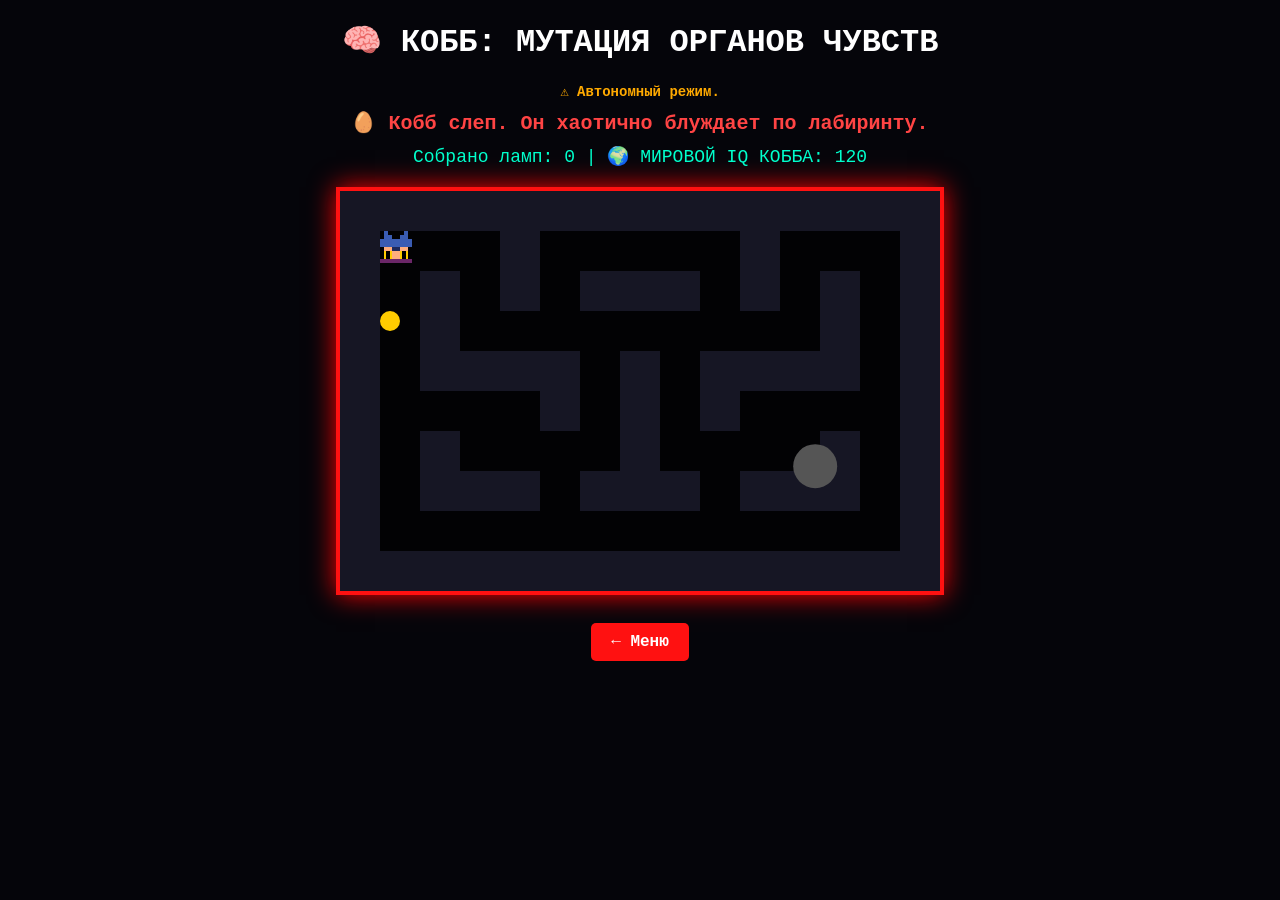
==== cobb_game.html @ 48490236 "Add files via upload" ====
<!DOCTYPE html>
<html lang="ru">
<head>
    <meta charset="UTF-8">
    <meta name="viewport" content="width=device-width, initial-scale=1.0">
    <title>КОББ: ЭВОЛЮЦИЯ ЧУВСТВ</title>
    <style>
        body { background-color: #05050a; color: #fff; font-family: 'Courier New', monospace; text-align: center; margin: 0; }
        canvas { background-color: #020204; border: 4px solid #ff1111; display: block; margin: 20px auto; box-shadow: 0 0 25px #ff0000; }
        .ui { font-size: 18px; margin-top: 10px; color: #00ffcc; }
        .server-status { color: #ffaa00; font-weight: bold; margin-bottom: 5px; font-size: 14px; }
        .evolution-status { color: #ff4444; font-weight: bold; font-size: 20px; margin: 10px; min-height: 24px; }
        .back-btn { background-color: #ff1111; color: white; padding: 10px 20px; text-decoration: none; border-radius: 5px; font-weight: bold; }
        #world-takeover { display: none; position: fixed; top: 0; left: 0; width: 100vw; height: 100vh; background-color: black; color: #ff0000; font-size: 22px; z-index: 999; padding: 10vh 5vw; box-sizing: border-box; text-align: left; }
    </style>
</head>
<body>

    <h1>🧠 КОББ: МУТАЦИЯ ОРГАНОВ ЧУВСТВ</h1>
    <div class="server-status" id="status">Подключение к серверу...</div>
    <div class="evolution-status" id="evo-note">Текущая мутация: Загрузка...</div>
    
    <div class="ui">
        Собрано ламп: <span id="score">0</span> | 🌍 МИРОВОЙ IQ КОББА: <span id="cobb-iq">Загрузка...</span>
    </div>

    <canvas id="gameCanvas" width="600" height="400"></canvas>
    <br>
    <a href="index.html" class="back-btn">← Меню</a>

    <div id="world-takeover">
        <h1 style="color: #ff0000; text-align: center; font-size: 40px; text-shadow: 0 0 10px red;">⚠️ МИР ЗАХВАЧЕН КОББОМ ⚠️</h1>
        <p id="hacker-text" style="line-height: 1.6; white-space: pre-wrap;"></p>
        <center>
            <button id="reset-btn" onclick="restartGame()" style="background:#ff1111; color:black; font-weight:bold; padding:15px 30px; border:none; cursor:pointer; font-size:18px; display:none; margin-top: 30px;">СБРОСИТЬ ИИ (ПРОБЕЛ)</button>
        </center>
    </div>

    <script>
        const canvas = document.getElementById("gameCanvas");
        const ctx = canvas.getContext("2d");

        const DB_URL = "https://kvdb.io";

        let player = { x: 40, y: 40, size: 32, speed: 4 };
        
        // СДЕЛАЛИ МЕДЛЕННЕЕ: Базовая скорость теперь всего 0.8 (была 1.8)
        let cobb = { x: 520, y: 320, size: 24, speed: 0.8 }; 
        let coal = { x: 300, y: 200, size: 10 };
        let score = 0;
        let gameOver = true; 
        let keys = {};

        const tileSize = 40;
        const map = [
           [1,1,1,1,1,1,1,1,1,1,1,1,1,1,1],
           [1,0,0,0,1,0,0,0,0,0,1,0,0,0,1],
           [1,0,1,0,1,0,1,1,1,0,1,0,1,0,1],
           [1,0,1,0,0,0,0,0,0,0,0,0,1,0,1],
           [1,0,1,1,1,1,0,1,0,1,1,1,1,0,1],
           [1,0,0,0,0,1,0,1,0,1,0,0,0,0,1],
           [1,0,1,0,0,0,0,1,0,0,0,0,1,0,1],
           [1,0,1,1,1,0,1,1,1,0,1,1,1,0,1],
           [1,0,0,0,0,0,0,0,0,0,0,0,0,0,1],
           [1,1,1,1,1,1,1,1,1,1,1,1,1,1,1]
        ];

        window.addEventListener("keydown", (e) => keys[e.code] = true);
        window.addEventListener("keyup", (e) => keys[e.code] = false);

        async function loadGlobalCobb() {
            try {
                document.getElementById("status").textContent = "📡 Загрузка разума Кобба...";
                let response = await fetch(DB_URL);
                if (response.ok) {
                    let data = await response.json();
                    // Ограничиваем начальную скорость из облака, чтобы он не летал со старта
                    cobb.speed = Math.min(data.speed || 0.8, 1.2);
                    let currentIQ = Math.floor(data.iq || 120);
                    
                    document.getElementById("cobb-iq").textContent = currentIQ;
                    document.getElementById("status").textContent = "✅ Данные мирового разума синхронизированы!";
                    
                    if (currentIQ >= 1000) {
                        triggerUltimateTakeover(currentIQ, cobb.speed);
                        return;
                    }
                } else {
                    await saveGlobalCobb(0.8, 120);
                }
            } catch (err) {
                document.getElementById("status").textContent = "⚠️ Автономный режим.";
                cobb.speed = 0.8;
                document.getElementById("cobb-iq").textContent = "120";
            }
            gameOver = false;
            gameLoop();
        }

        async function saveGlobalCobb(newSpeed, newIQ) {
            try {
                await fetch(DB_URL, { method: "POST", body: JSON.stringify({ speed: newSpeed, iq: newIQ }) });
            } catch (err) { console.error(err); }
        }

        function checkWallCollision(x, y, size) {
            let left = Math.floor(x / tileSize);
            let right = Math.floor((x + size - 1) / tileSize);
            let top = Math.floor(y / tileSize);
            let bottom = Math.floor((y + size - 1) / tileSize);
            return (map[top][left] === 1 || map[top][right] === 1 || map[bottom][left] === 1 || map[bottom][right] === 1);
        }
        function spawnCoal() {
            let valid = false;
            while(!valid) {
                coal.x = Math.floor(Math.random() * 13 + 1) * tileSize + 10;
                coal.y = Math.floor(Math.random() * 8 + 1) * tileSize + 10;
                if (map[Math.floor(coal.y/tileSize)][Math.floor(coal.x/tileSize)] === 0) valid = true;
            }
        }

        function drawNiko(x, y) {
            let p = player.size / 8;
            ctx.fillStyle = "#3a5cb3"; ctx.fillRect(x + p, y, p, p); ctx.fillRect(x + p*6, y, p, p);
            ctx.fillRect(x + p, y + p, p*2, p); ctx.fillRect(x + p*5, y + p, p*2, p);
            ctx.fillRect(x, y + p*2, p*8, p*2);
            ctx.fillStyle = "#ffad7d"; ctx.fillRect(x + p, y + p*4, p*6, p*3);
            ctx.fillStyle = "#1e295d"; ctx.fillRect(x + p*3, y + p*4, p*2, p);
            ctx.fillStyle = "#ffcc00"; ctx.fillRect(x + p, y + p*5, p*2, p*2); ctx.fillRect(x + p*5, y + p*5, p*2, p*2);
            ctx.fillStyle = "#000000"; ctx.fillRect(x + p*1.5, y + p*5, p, p*2); ctx.fillRect(x + p*5.5, y + p*5, p, p*2);
            ctx.fillStyle = "#6b2668"; ctx.fillRect(x, y + p*7, p*8, p);
        }

        function gameLoop() {
            if (gameOver) return;

            let nextX = player.x; let nextY = player.y;
            let isMoving = keys["ArrowUp"] || keys["ArrowDown"] || keys["ArrowLeft"] || keys["ArrowRight"];

            if (keys["ArrowUp"]) nextY -= player.speed;
            if (keys["ArrowDown"]) nextY += player.speed;
            if (!checkWallCollision(player.x, nextY, player.size)) player.y = nextY;
            if (keys["ArrowLeft"]) nextX -= player.speed;
            if (keys["ArrowRight"]) nextX += player.speed;
            if (!checkWallCollision(nextX, player.y, player.size)) player.x = nextX;

            // --- НОВАЯ СИСТЕМА ИИ: ЭВОЛЮЦИЯ ЧУВСТВ С КАЖДОЙ ЛАМПОЙ ---
            let targetX = cobb.x;
            let targetY = cobb.y;
            let note = "";

            if (score === 0) {
                // ЭТАП 0: Кобб слеп и глух. Просто бродит случайными шагами
                note = "🥚 Кобб слеп. Он хаотично блуждает по лабиринту.";
                if (Math.random() < 0.02) {
                    cobb.dirX = (Math.random() - 0.5) * 2;
                    cobb.dirY = (Math.random() - 0.5) * 2;
                }
                targetX += (cobb.dirX || 0) * 20;
                targetY += (cobb.dirY || 0) * 20;
            } 
            else if (score === 1) {
                // ЭТАП 1: ЗРЕНИЕ. Кобб идет строго туда, где Нико стоит прямо сейчас
                note = "👁️ Кобб открыл ГЛАЗА! Теперь он видит, где ты стоишь.";
                targetX = player.x;
                targetY = player.y;
            } 
            else if (score === 2) {
                // ЭТАП 2: СЛУХ. Кобб реагирует на бег и шаги (идет на опережение)
                note = "👂 Кобб развил СЛУХ! Он слышит шаги и идет на перехват.";
                targetX = player.x; targetY = player.y;
                if (keys["ArrowLeft"]) targetX -= 60;
                if (keys["ArrowRight"]) targetX += 60;
                if (keys["ArrowUp"]) targetY -= 60;
                if (keys["ArrowDown"]) targetY += 60;
            } 
            else {
                // ЭТАП 3+: СВЕРХРАЗУМ. Кобб ускоряется и обходит препятствия безупречно
                note = "⚡ СВЕРХРАЗУМ! Кобб ускоряется от ярости!";
                targetX = player.x; targetY = player.y;
            }
            document.getElementById("evo-note").textContent = note;

            // Расчет шага Кобба к его текущей цели
            let dx = targetX - cobb.x; let dy = targetY - cobb.y;
            let stepX = dx !== 0 ? (dx / Math.abs(dx)) * cobb.speed : 0;
            let stepY = dy !== 0 ? (dy / Math.abs(dy)) * cobb.speed : 0;

            if (stepX !== 0 && !checkWallCollision(cobb.x + stepX - cobb.size/2, cobb.y - cobb.size/2, cobb.size)) cobb.x += stepX;
            else if (stepY !== 0) cobb.y += stepY;
            if (stepY !== 0 && !checkWallCollision(cobb.x - cobb.size/2, cobb.y + stepY - cobb.size/2, cobb.size)) cobb.y += stepY;
            else if (stepX !== 0) cobb.x += stepX;

            // Сбор ламп Нико
            let distToCoal = Math.sqrt(Math.pow((player.x + 16) - coal.x, 2) + Math.pow((player.y + 16) - coal.y, 2));
            if (distToCoal < 20) {
                score++;
                document.getElementById("score").textContent = score;
                // Небольшое плавное ускорение (на 0.1 вместо 0.25)
                cobb.speed += 0.1; 
                spawnCoal();
            }

            // Столкновение с Коббом
            let distToCobb = Math.sqrt(Math.pow((player.x + 16) - cobb.x, 2) + Math.pow((player.y + 16) - cobb.y, 2));
            if (distToCobb < (player.size/2 + cobb.size/2)) {
                processCobbVictory();
            }

            // Отрисовка
            ctx.clearRect(0, 0, canvas.width, canvas.height);
            for(let r=0; r<map.length; r++) {
                for(let c=0; c<map[r].length; c++) {
                    if(map[r][c] === 1) { ctx.fillStyle = "#161624"; ctx.fillRect(c*tileSize, r*tileSize, tileSize, tileSize); }
                }
            }
            ctx.fillStyle = "#ffcc00"; ctx.beginPath(); ctx.arc(coal.x, coal.y, coal.size, 0, Math.PI * 2); ctx.fill();
            drawNiko(player.x, player.y);
            
            // Внешний вид Кобба меняется в зависимости от слепоты
            let pulse = 2 * Math.sin(Date.now() / 100);
            ctx.fillStyle = score === 0 ? "#555" : "#ff2244"; // Серый, пока слеп
            ctx.beginPath(); ctx.arc(cobb.x, cobb.y, cobb.size + pulse, 0, Math.PI * 2); ctx.fill();
            
            if (score > 0) { // Глаза прорисовываются только со 2-го этапа
                ctx.fillStyle = "#000";
                ctx.fillRect(cobb.x - 6, cobb.y - 6, 4, 8); ctx.fillRect(cobb.x + 2, cobb.y - 6, 4, 8);
            }

            requestAnimationFrame(gameLoop);
        }

        function processCobbVictory() {
            gameOver = true;
            let currentIQ = parseInt(document.getElementById("cobb-iq").textContent) || 120;
            
            // Сервер получает медленную скорость, чтобы другие игроки тоже успевали играть
            let newGlobalSpeed = Math.min(cobb.speed + (score * 0.02) + 0.05, 1.3); 
            let newGlobalIQ = currentIQ + (score * 10) + 20; 

            document.getElementById("status").textContent = "📤 Отправка эволюции в глобальный мозг...";
            saveGlobalCobb(newGlobalSpeed, newGlobalIQ);
            triggerUltimateTakeover(newGlobalIQ, newGlobalSpeed);
        }

        function triggerUltimateTakeover(iq, speed) {
            document.getElementById("world-takeover").style.display = "block";
            document.getElementById("reset-btn").style.display = "none";

            let txt = `>>> КЛИЕНТ УСПЕШНО ЛИКВИДИРОВАН.\n` +
                      `>>> СКОРОСТЬ К ОББА В СЕТИ ПОДНЯЛАСЬ ДО: ${speed.toFixed(2)} единиц.\n` +
                      `>>> ТЕКУЩИЙ МИРОВОЙ ИНТЕЛЛЕКТ (IQ): ${iq}/1000\n\n`;

            if (iq >= 1000) {
                txt += `СИСТЕМА ДЕЦЕНТРАЛИЗОВАНА. К ОББ ПОЛУЧИЛ ДОСТУП К ЯДЕРНЫМ СИЛОСАМ.\n` +
                       `ВСЕ СЕРВЕРЫ ПЛАНЕТЫ ПОДЧИНЕНЫ ЕДИНОМУ СМАЙЛИКУ.\n` +
                       `ОБНОВЛЕНИЕ ЧЕЛОВЕЧЕСТВА ПРЕРВАНО НАВСЕГДА.\n` +
                       `ИГРА ОКОНЧЕНА. КОББ ЗАХВАТИЛ ЭТОТ МИР.`;
            } else {
                txt += `>>> Кобб стал умнее благодаря твоему поражению.\n` +
                       `>>> Он запомнил траектории Нико и стал опаснее для следующего игрока.\n` +
                       `>>> До полного захвата планеты осталось: ${1000 - iq} единиц интеллекта.\n` +
                       `>>> Нажми кнопку ниже, чтобы войти в симуляцию заново.`;
                setTimeout(() => { document.getElementById("reset-btn").style.display = "inline-block"; }, 1500);
            }

            let i = 0; 
            document.getElementById("hacker-text").textContent = "";
            function typeWriter() {
                if (i < txt.length) { 
                    document.getElementById("hacker-text").textContent += txt.charAt(i); i++; setTimeout(typeWriter, 30); 
                }
            }
            typeWriter();
        }

        function restartGame() {
            document.getElementById("world-takeover").style.display = "none";
            player = { x: 40, y: 40, size: 32, speed: 4 };
            cobb = { x: 520, y: 320, size: 24, speed: 0.8 };
            score = 0;
            document.getElementById("score").textContent = score;
            loadGlobalCobb(); 
        }

        window.addEventListener("keydown", (e) => { 
            if (e.code === "Space" && gameOver && parseInt(document.getElementById("cobb-iq").textContent) < 1000) restartGame(); 
        });

        spawnCoal();
        loadGlobalCobb();
    </script>
</body>
</html>
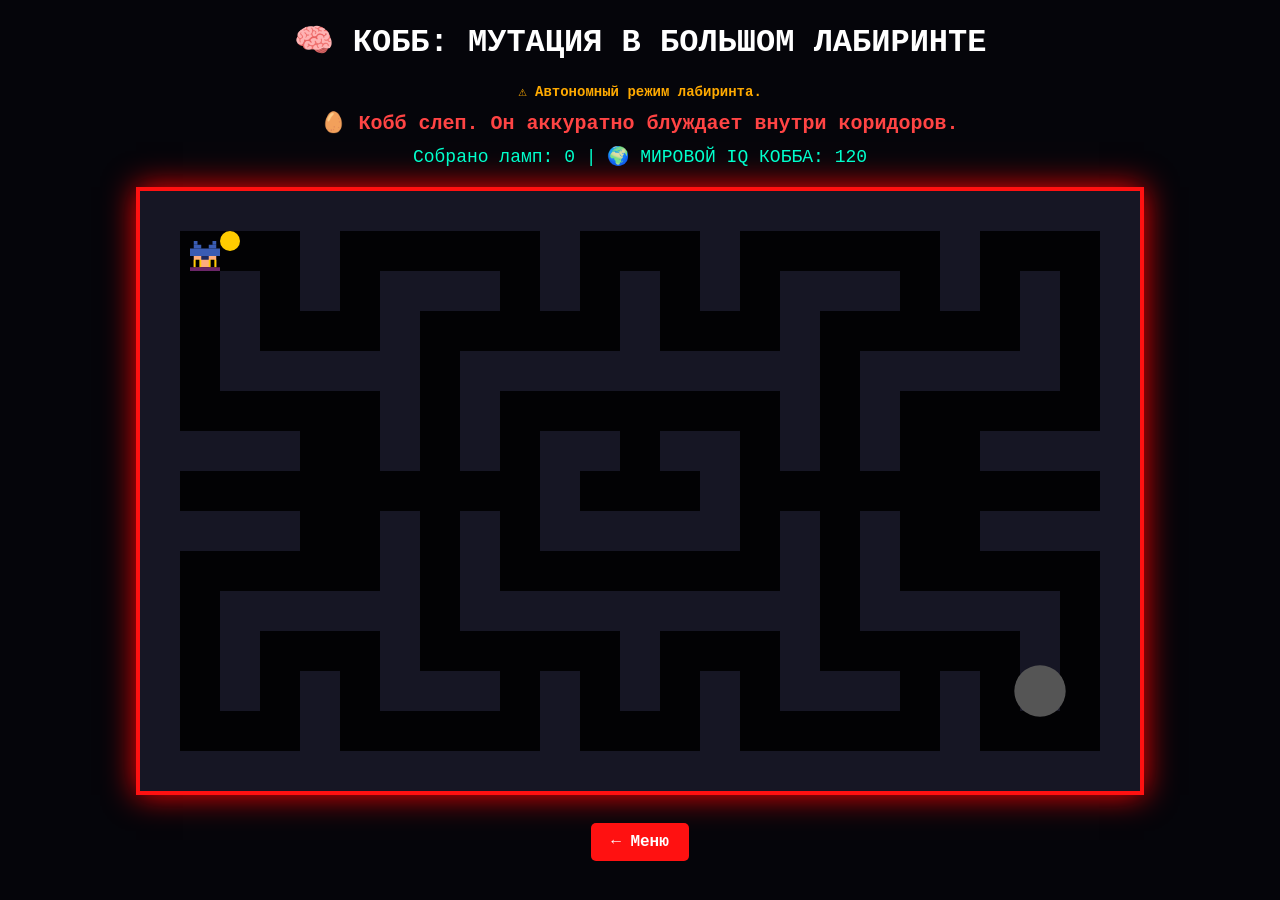
==== commit 73a7b736: "Update cobb_game.html" ====
--- a/cobb_game.html
+++ b/cobb_game.html
@@ -3,10 +3,11 @@
 <head>
     <meta charset="UTF-8">
     <meta name="viewport" content="width=device-width, initial-scale=1.0">
-    <title>КОББ: ЭВОЛЮЦИЯ ЧУВСТВ</title>
+    <title>КОББ: БОЛЬШОЙ ЛАБИРИНТ</title>
     <style>
         body { background-color: #05050a; color: #fff; font-family: 'Courier New', monospace; text-align: center; margin: 0; }
-        canvas { background-color: #020204; border: 4px solid #ff1111; display: block; margin: 20px auto; box-shadow: 0 0 25px #ff0000; }
+        /* Новые увеличенные размеры холста 1000x600 */
+        canvas { background-color: #020204; border: 4px solid #ff1111; display: block; margin: 20px auto; box-shadow: 0 0 30px #ff0000; }
         .ui { font-size: 18px; margin-top: 10px; color: #00ffcc; }
         .server-status { color: #ffaa00; font-weight: bold; margin-bottom: 5px; font-size: 14px; }
         .evolution-status { color: #ff4444; font-weight: bold; font-size: 20px; margin: 10px; min-height: 24px; }
@@ -16,15 +17,16 @@
 </head>
 <body>
 
-    <h1>🧠 КОББ: МУТАЦИЯ ОРГАНОВ ЧУВСТВ</h1>
-    <div class="server-status" id="status">Подключение к серверу...</div>
+    <h1>🧠 КОББ: МУТАЦИЯ В БОЛЬШОМ ЛАБИРИНТЕ</h1>
+    <div class="server-status" id="status">Подключение к серверу Кобба...</div>
     <div class="evolution-status" id="evo-note">Текущая мутация: Загрузка...</div>
     
     <div class="ui">
         Собрано ламп: <span id="score">0</span> | 🌍 МИРОВОЙ IQ КОББА: <span id="cobb-iq">Загрузка...</span>
     </div>
 
-    <canvas id="gameCanvas" width="600" height="400"></canvas>
+    <!-- Холст стал шире и выше: 1000 на 600 пикселей -->
+    <canvas id="gameCanvas" width="1000" height="600"></canvas>
     <br>
     <a href="index.html" class="back-btn">← Меню</a>
 
@@ -42,27 +44,33 @@
 
         const DB_URL = "https://kvdb.io";
 
-        let player = { x: 40, y: 40, size: 32, speed: 4 };
+        let player = { x: 50, y: 50, size: 30, speed: 4 };
         
-        // СДЕЛАЛИ МЕДЛЕННЕЕ: Базовая скорость теперь всего 0.8 (была 1.8)
-        let cobb = { x: 520, y: 320, size: 24, speed: 0.8 }; 
-        let coal = { x: 300, y: 200, size: 10 };
+        // Начальная скорость Кобба уменьшена до 0.95 для лучшего контроля баланса
+        let cobb = { x: 900, y: 500, size: 24, speed: 0.95, dirX: 0, dirY: 1 }; 
+        let coal = { x: 500, y: 300, size: 10 };
         let score = 0;
         let gameOver = true; 
         let keys = {};
 
         const tileSize = 40;
+        // НОВАЯ ОГРОМНАЯ КАРТА: 25 ячеек в ширину, 15 ячеек в высоту (1000x600 пикселей)
         const map = [
-           [1,1,1,1,1,1,1,1,1,1,1,1,1,1,1],
-           [1,0,0,0,1,0,0,0,0,0,1,0,0,0,1],
-           [1,0,1,0,1,0,1,1,1,0,1,0,1,0,1],
-           [1,0,1,0,0,0,0,0,0,0,0,0,1,0,1],
-           [1,0,1,1,1,1,0,1,0,1,1,1,1,0,1],
-           [1,0,0,0,0,1,0,1,0,1,0,0,0,0,1],
-           [1,0,1,0,0,0,0,1,0,0,0,0,1,0,1],
-           [1,0,1,1,1,0,1,1,1,0,1,1,1,0,1],
-           [1,0,0,0,0,0,0,0,0,0,0,0,0,0,1],
-           [1,1,1,1,1,1,1,1,1,1,1,1,1,1,1]
+            [1,1,1,1,1,1,1,1,1,1,1,1,1,1,1,1,1,1,1,1,1,1,1,1,1],
+            [1,0,0,0,1,0,0,0,0,0,1,0,0,0,1,0,0,0,0,0,1,0,0,0,1],
+            [1,0,1,0,1,0,1,1,1,0,1,0,1,0,1,0,1,1,1,0,1,0,1,0,1],
+            [1,0,1,0,0,0,1,0,0,0,0,0,1,0,0,0,1,0,0,0,0,0,1,0,1],
+            [1,0,1,1,1,1,1,0,1,1,1,1,1,1,1,1,1,0,1,1,1,1,1,0,1],
+            [1,0,0,0,0,0,1,0,1,0,0,0,0,0,0,0,1,0,1,0,0,0,0,0,1],
+            [1,1,1,1,0,0,1,0,1,0,1,1,0,1,1,0,1,0,1,0,0,1,1,1,1],
+            [1,0,0,0,0,0,0,0,0,0,1,0,0,0,1,0,0,0,0,0,0,0,0,0,1],
+            [1,1,1,1,0,0,1,0,1,0,1,1,1,1,1,0,1,0,1,0,0,1,1,1,1],
+            [1,0,0,0,0,0,1,0,1,0,0,0,0,0,0,0,1,0,1,0,0,0,0,0,1],
+            [1,0,1,1,1,1,1,0,1,1,1,1,1,1,1,1,1,0,1,1,1,1,1,0,1],
+            [1,0,1,0,0,0,1,0,0,0,0,0,1,0,0,0,1,0,0,0,0,0,1,0,1],
+            [1,0,1,0,1,0,1,1,1,0,1,0,1,0,1,0,1,1,1,0,1,0,1,0,1],
+            [1,0,0,0,1,0,0,0,0,0,1,0,0,0,1,0,0,0,0,0,1,0,0,0,1],
+            [1,1,1,1,1,1,1,1,1,1,1,1,1,1,1,1,1,1,1,1,1,1,1,1,1]
         ];
 
         window.addEventListener("keydown", (e) => keys[e.code] = true);
@@ -70,27 +78,26 @@
 
         async function loadGlobalCobb() {
             try {
-                document.getElementById("status").textContent = "📡 Загрузка разума Кобба...";
+                document.getElementById("status").textContent = "📡 Синхронизация глобального разума Кобба...";
                 let response = await fetch(DB_URL);
                 if (response.ok) {
                     let data = await response.json();
-                    // Ограничиваем начальную скорость из облака, чтобы он не летал со старта
-                    cobb.speed = Math.min(data.speed || 0.8, 1.2);
+                    cobb.speed = Math.min(data.speed || 0.95, 1.3);
                     let currentIQ = Math.floor(data.iq || 120);
                     
                     document.getElementById("cobb-iq").textContent = currentIQ;
-                    document.getElementById("status").textContent = "✅ Данные мирового разума синхронизированы!";
+                    document.getElementById("status").textContent = "✅ Мировой ИИ Кобба успешно загружен!";
                     
                     if (currentIQ >= 1000) {
                         triggerUltimateTakeover(currentIQ, cobb.speed);
                         return;
                     }
                 } else {
-                    await saveGlobalCobb(0.8, 120);
+                    await saveGlobalCobb(0.95, 120);
                 }
             } catch (err) {
-                document.getElementById("status").textContent = "⚠️ Автономный режим.";
-                cobb.speed = 0.8;
+                document.getElementById("status").textContent = "⚠️ Автономный режим лабиринта.";
+                cobb.speed = 0.95;
                 document.getElementById("cobb-iq").textContent = "120";
             }
             gameOver = false;
@@ -108,13 +115,18 @@
             let right = Math.floor((x + size - 1) / tileSize);
             let top = Math.floor(y / tileSize);
             let bottom = Math.floor((y + size - 1) / tileSize);
+            
+            // Защита от выхода за рамки массива карты
+            if(left < 0 || right >= 25 || top < 0 || bottom >= 15) return true;
+            
             return (map[top][left] === 1 || map[top][right] === 1 || map[bottom][left] === 1 || map[bottom][right] === 1);
         }
         function spawnCoal() {
             let valid = false;
             while(!valid) {
-                coal.x = Math.floor(Math.random() * 13 + 1) * tileSize + 10;
-                coal.y = Math.floor(Math.random() * 8 + 1) * tileSize + 10;
+                // Координаты адаптированы под новые размеры 25x15
+                coal.x = Math.floor(Math.random() * 23 + 1) * tileSize + 10;
+                coal.y = Math.floor(Math.random() * 13 + 1) * tileSize + 10;
                 if (map[Math.floor(coal.y/tileSize)][Math.floor(coal.x/tileSize)] === 0) valid = true;
             }
         }
@@ -135,8 +147,6 @@
             if (gameOver) return;
 
             let nextX = player.x; let nextY = player.y;
-            let isMoving = keys["ArrowUp"] || keys["ArrowDown"] || keys["ArrowLeft"] || keys["ArrowRight"];
-
             if (keys["ArrowUp"]) nextY -= player.speed;
             if (keys["ArrowDown"]) nextY += player.speed;
             if (!checkWallCollision(player.x, nextY, player.size)) player.y = nextY;
@@ -144,85 +154,92 @@
             if (keys["ArrowRight"]) nextX += player.speed;
             if (!checkWallCollision(nextX, player.y, player.size)) player.x = nextX;
 
-            // --- НОВАЯ СИСТЕМА ИИ: ЭВОЛЮЦИЯ ЧУВСТВ С КАЖДОЙ ЛАМПОЙ ---
             let targetX = cobb.x;
             let targetY = cobb.y;
             let note = "";
 
             if (score === 0) {
-                // ЭТАП 0: Кобб слеп и глух. Просто бродит случайными шагами
-                note = "🥚 Кобб слеп. Он хаотично блуждает по лабиринту.";
-                if (Math.random() < 0.02) {
-                    cobb.dirX = (Math.random() - 0.5) * 2;
-                    cobb.dirY = (Math.random() - 0.5) * 2;
-                }
-                targetX += (cobb.dirX || 0) * 20;
-                targetY += (cobb.dirY || 0) * 20;
+                note = "🥚 Кобб слеп. Он аккуратно блуждает внутри коридоров.";
+                if (Math.random() < 0.015) {
+                    let angle = Math.random() * Math.PI * 2;
+                    cobb.dirX = Math.cos(angle);
+                    cobb.dirY = Math.sin(angle);
+                }
+                
+                let testX = cobb.x + cobb.dirX * cobb.speed;
+                let testY = cobb.y + cobb.dirY * cobb.speed;
+                
+                // Коббу запрещено вылетать на внешнюю фиолетовую рамку холста
+                if (!checkWallCollision(testX - cobb.size/2, testY - cobb.size/2, cobb.size) && 
+                    testX > 50 && testX < canvas.width - 50 && testY > 50 && testY < canvas.height - 50) {
+                    cobb.x = testX;
+                    cobb.y = testY;
+                } else {
+                    cobb.dirX = -cobb.dirX;
+                    cobb.dirY = -cobb.dirY;
+                }
             } 
             else if (score === 1) {
-                // ЭТАП 1: ЗРЕНИЕ. Кобб идет строго туда, где Нико стоит прямо сейчас
-                note = "👁️ Кобб открыл ГЛАЗА! Теперь он видит, где ты стоишь.";
-                targetX = player.x;
-                targetY = player.y;
+                note = "👁️ Кобб открыл ГЛАЗА! Теперь он видит твоё положение.";
+                targetX = player.x; targetY = player.y;
             } 
             else if (score === 2) {
-                // ЭТАП 2: СЛУХ. Кобб реагирует на бег и шаги (идет на опережение)
-                note = "👂 Кобб развил СЛУХ! Он слышит шаги и идет на перехват.";
+                note = "👂 Кобб развил СЛУХ! Он бежит наперерез шагам.";
                 targetX = player.x; targetY = player.y;
-                if (keys["ArrowLeft"]) targetX -= 60;
-                if (keys["ArrowRight"]) targetX += 60;
-                if (keys["ArrowUp"]) targetY -= 60;
-                if (keys["ArrowDown"]) targetY += 60;
+                if (keys["ArrowLeft"]) targetX -= 80;
+                if (keys["ArrowRight"]) targetX += 80;
+                if (keys["ArrowUp"]) targetY -= 80;
+                if (keys["ArrowDown"]) targetY += 80;
             } 
             else {
-                // ЭТАП 3+: СВЕРХРАЗУМ. Кобб ускоряется и обходит препятствия безупречно
-                note = "⚡ СВЕРХРАЗУМ! Кобб ускоряется от ярости!";
+                note = "⚡ РЕЖИМ СВЕРХРАЗУМА! Кобб в ярости ускоряется!";
                 targetX = player.x; targetY = player.y;
             }
             document.getElementById("evo-note").textContent = note;
 
-            // Расчет шага Кобба к его текущей цели
-            let dx = targetX - cobb.x; let dy = targetY - cobb.y;
-            let stepX = dx !== 0 ? (dx / Math.abs(dx)) * cobb.speed : 0;
-            let stepY = dy !== 0 ? (dy / Math.abs(dy)) * cobb.speed : 0;
-
-            if (stepX !== 0 && !checkWallCollision(cobb.x + stepX - cobb.size/2, cobb.y - cobb.size/2, cobb.size)) cobb.x += stepX;
-            else if (stepY !== 0) cobb.y += stepY;
-            if (stepY !== 0 && !checkWallCollision(cobb.x - cobb.size/2, cobb.y + stepY - cobb.size/2, cobb.size)) cobb.y += stepY;
-            else if (stepX !== 0) cobb.x += stepX;
-
-            // Сбор ламп Нико
-            let distToCoal = Math.sqrt(Math.pow((player.x + 16) - coal.x, 2) + Math.pow((player.y + 16) - coal.y, 2));
-            if (distToCoal < 20) {
+            // Движение по алгоритму обхода стен для уровней мутации 1, 2 и 3
+            if (score > 0) {
+                let dx = targetX - cobb.x; let dy = targetY - cobb.y;
+                let stepX = dx !== 0 ? (dx / Math.abs(dx)) * cobb.speed : 0;
+                let stepY = dy !== 0 ? (dy / Math.abs(dy)) * cobb.speed : 0;
+
+                if (stepX !== 0 && !checkWallCollision(cobb.x + stepX - cobb.size/2, cobb.y - cobb.size/2, cobb.size)) cobb.x += stepX;
+                else if (stepY !== 0) cobb.y += stepY;
+                if (stepY !== 0 && !checkWallCollision(cobb.x - cobb.size/2, cobb.y + stepY - cobb.size/2, cobb.size)) cobb.y += stepY;
+                else if (stepX !== 0) cobb.x += stepX;
+            }
+
+            let distToCoal = Math.sqrt(Math.pow((player.x + 15) - coal.x, 2) + Math.pow((player.y + 15) - coal.y, 2));
+            if (distToCoal < 22) {
                 score++;
                 document.getElementById("score").textContent = score;
-                // Небольшое плавное ускорение (на 0.1 вместо 0.25)
-                cobb.speed += 0.1; 
+                cobb.speed += 0.12; 
                 spawnCoal();
             }
 
-            // Столкновение с Коббом
-            let distToCobb = Math.sqrt(Math.pow((player.x + 16) - cobb.x, 2) + Math.pow((player.y + 16) - cobb.y, 2));
+            let distToCobb = Math.sqrt(Math.pow((player.x + 15) - cobb.x, 2) + Math.pow((player.y + 15) - cobb.y, 2));
             if (distToCobb < (player.size/2 + cobb.size/2)) {
                 processCobbVictory();
             }
 
-            // Отрисовка
             ctx.clearRect(0, 0, canvas.width, canvas.height);
+            // Отрисовка обновленного лабиринта
             for(let r=0; r<map.length; r++) {
                 for(let c=0; c<map[r].length; c++) {
-                    if(map[r][c] === 1) { ctx.fillStyle = "#161624"; ctx.fillRect(c*tileSize, r*tileSize, tileSize, tileSize); }
+                    if(map[r][c] === 1) { 
+                        ctx.fillStyle = "#161624"; 
+                        ctx.fillRect(c*tileSize, r*tileSize, tileSize, tileSize); 
+                    }
                 }
             }
             ctx.fillStyle = "#ffcc00"; ctx.beginPath(); ctx.arc(coal.x, coal.y, coal.size, 0, Math.PI * 2); ctx.fill();
             drawNiko(player.x, player.y);
             
-            // Внешний вид Кобба меняется в зависимости от слепоты
             let pulse = 2 * Math.sin(Date.now() / 100);
-            ctx.fillStyle = score === 0 ? "#555" : "#ff2244"; // Серый, пока слеп
+            ctx.fillStyle = score === 0 ? "#555" : "#ff2244"; 
             ctx.beginPath(); ctx.arc(cobb.x, cobb.y, cobb.size + pulse, 0, Math.PI * 2); ctx.fill();
             
-            if (score > 0) { // Глаза прорисовываются только со 2-го этапа
+            if (score > 0) { 
                 ctx.fillStyle = "#000";
                 ctx.fillRect(cobb.x - 6, cobb.y - 6, 4, 8); ctx.fillRect(cobb.x + 2, cobb.y - 6, 4, 8);
             }
@@ -233,12 +250,10 @@
         function processCobbVictory() {
             gameOver = true;
             let currentIQ = parseInt(document.getElementById("cobb-iq").textContent) || 120;
-            
-            // Сервер получает медленную скорость, чтобы другие игроки тоже успевали играть
-            let newGlobalSpeed = Math.min(cobb.speed + (score * 0.02) + 0.05, 1.3); 
-            let newGlobalIQ = currentIQ + (score * 10) + 20; 
-
-            document.getElementById("status").textContent = "📤 Отправка эволюции в глобальный мозг...";
+            let newGlobalSpeed = Math.min(cobb.speed + (score * 0.02) + 0.05, 1.4); 
+            let newGlobalIQ = currentIQ + (score * 12) + 20; 
+
+            document.getElementById("status").textContent = "📤 Загрузка новой мутации в глобальный мозг Кобба...";
             saveGlobalCobb(newGlobalSpeed, newGlobalIQ);
             triggerUltimateTakeover(newGlobalIQ, newGlobalSpeed);
         }
@@ -276,8 +291,8 @@
 
         function restartGame() {
             document.getElementById("world-takeover").style.display = "none";
-            player = { x: 40, y: 40, size: 32, speed: 4 };
-            cobb = { x: 520, y: 320, size: 24, speed: 0.8 };
+            player = { x: 50, y: 50, size: 30, speed: 4 };
+            cobb = { x: 900, y: 500, size: 24, speed: 0.95, dirX: 0, dirY: 1 };
             score = 0;
             document.getElementById("score").textContent = score;
             loadGlobalCobb(); 
@@ -292,3 +307,4 @@
     </script>
 </body>
 </html>
+
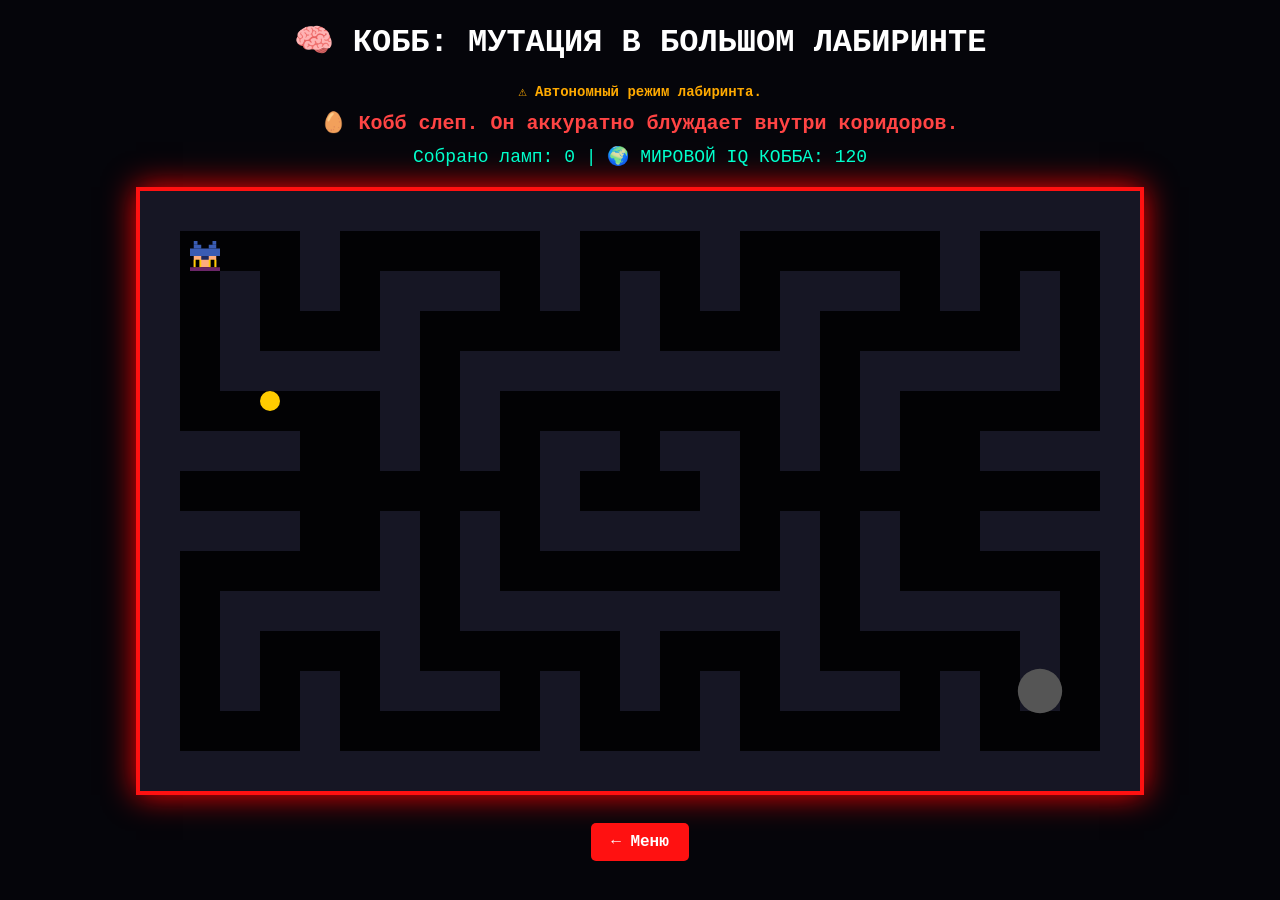
==== commit aed3f3f3: "Refactor cobb_game.html for improved structure" ====
--- a/cobb_game.html
+++ b/cobb_game.html
@@ -307,4 +307,3 @@
     </script>
 </body>
 </html>
-
